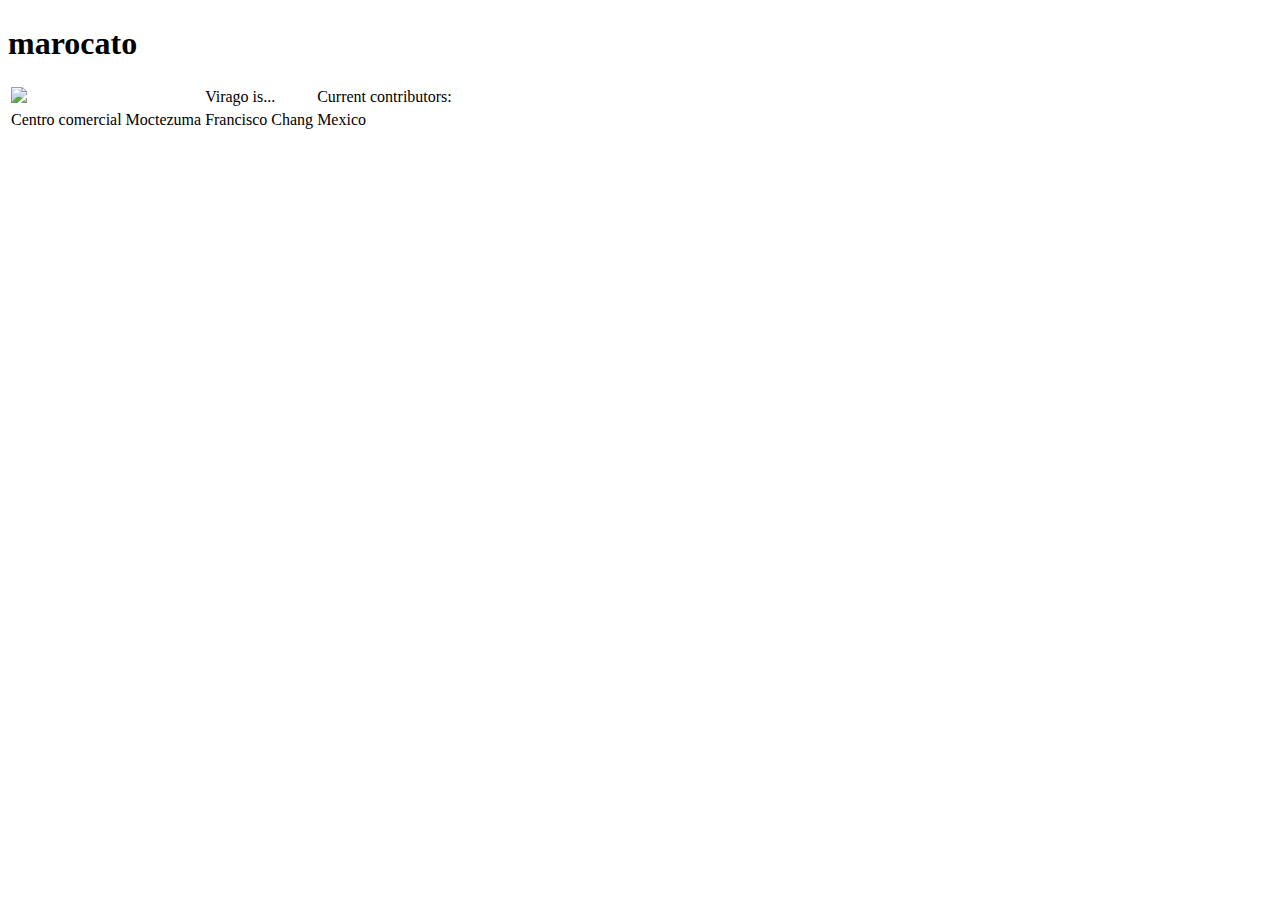
==== projects.html @ a141891c "Add files via upload" ====
<!DOCTYPE HTML>
</html>
  <head>
    <title>Official marocato</title>
    <link rel="stylesheet" href="mstyle.css">
  </head>
  <body>
    <div class="maintopheader">
		<h1 style="margin-top: 2%">marocato</h1>
    </div>
	<div class="lebanner">
		 <table class="projects">
		  <tr>
			<td class="projecttableimageholder">	<img src="images/projects/VIRAGO.png" class="projecttableimage">	</td>
			<td>Virago is...</td>
			<td>Current contributors:</td>
		  </tr>
		  <tr>
			<td>Centro comercial Moctezuma</td>
			<td>Francisco Chang</td>
			<td>Mexico</td>
		  </tr>
		</table> 
	</div>
	
  </body>
</html>
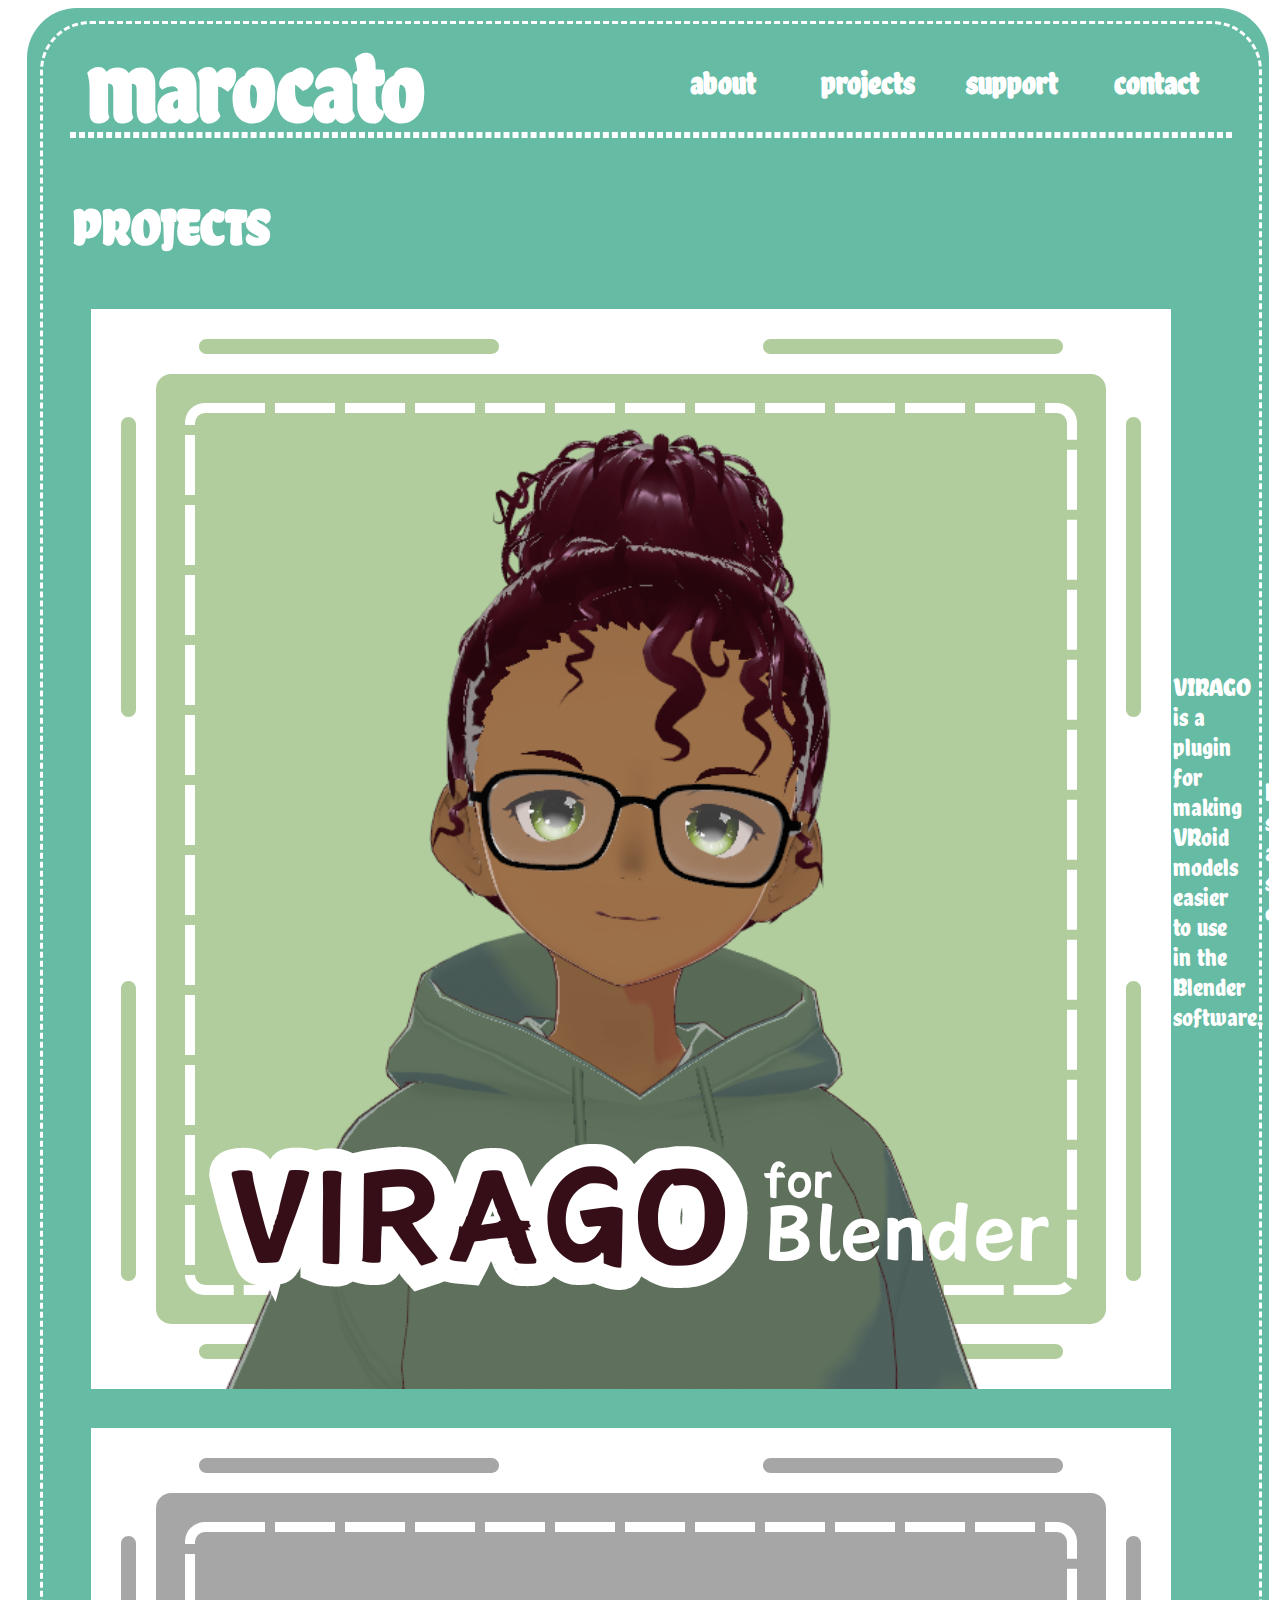
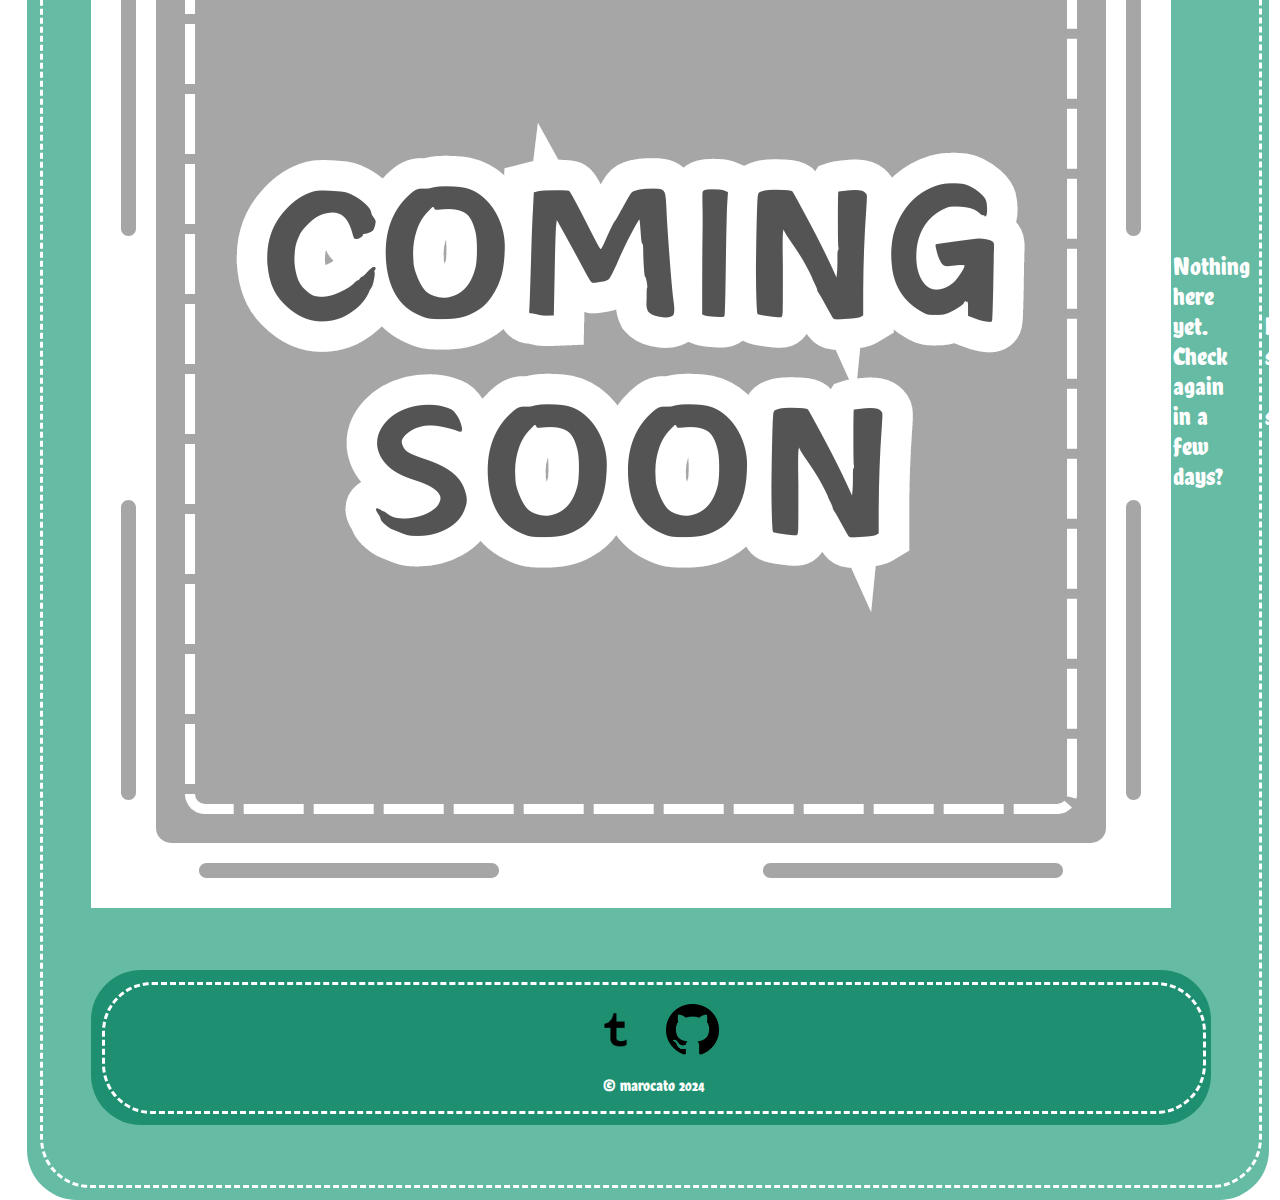
==== commit ab2adda0: "Update projects.html" ====
--- a/projects.html
+++ b/projects.html
@@ -1,27 +1,77 @@
 <!DOCTYPE HTML>
+<html>
+	<head>
+		<title>Official marocato</title>
+		<link rel="stylesheet" href="mystylesheet.css">
+	</head>
+	<body>
+		<div class="colorborder">
+			<div class="dashedborder">
+			
+				<br>
+				<div class="navbar">
+					<div style="width:50%; min-width:250px; float: left">
+						<h1 style="margin: none; padding: none; margin-left: 2.5%; margin-top: -2.5%; margin-bottom: -2.5%; font-size: 100px" onclick="window.location.href='index.html';"> marocato </h1>
+					</div>
+					<div style="width:50%; min-width:250px; float: right; text-align:center">
+						<div style="width: 25%; float: left; min-width:100px" onclick="window.location.href='about.html';"> <h1>about</h1> </div>
+						<div style="width: 25%; float: left; min-width:100px" onclick="window.location.href='projects.html';"> <h1>projects</h1> </div>
+						<div style="width: 25%; float: left; min-width:100px" onclick="window.location.href='support.html';"> <h1>support</h1> </div>
+						<div style="width: 25%; float: left; min-width:100px" onclick="window.location.href='contact.html';"> <h1>contact</h1> </div>
+					</div>
+				</div>
+			
+				<hr>
+				
+				<div class="bigcont">
+					<br>
+					<h1 style="font-size:50px">PROJECTS</h1>
+					<table>
+						
+						<!--VIRAGO blender-->
+						<tr>
+							<td style="padding: 1%; width: 15%">	<img src="graphics/projects/VIRAGO.png" class="projecttableimage">	</td>
+							<td style="padding: 1%; width: 20%">VIRAGO is a plugin for making VRoid models easier to use in the Blender software.</td>
+							<td style="padding: 1%; width: 15%; text-align: center">Project status: <br>alpha stage, ongoing</td>
+							<td style="padding: 1%; width: 20%; text-align: center">Current contributors:<br>	marocato<br>zerolingual<br>Ace	</td>
+							<td style="padding: 1%; width: 20%; text-align: center">Current supporters:	<br>	zerolingual	</td>
+							<td style="padding: 1%; width: 10%">
+								<div class="buttonborder"><div class="dashedborder" onclick="window.location.href='https://github.com/Maro-Akile';"> download </div></div>
+								<br>
+								<div class="buttonborder"><div class="dashedborder" onclick="window.location.href='images/projects/VIRAGO/guide.html';"> guide </div></div>
+							</td>
+						</tr>
+						
+						<!--empty-->
+						<tr>
+							<td style="padding: 1%; width: 15%">	<img src="graphics/projects/un.png" class="projecttableimage">	</td>
+							<td style="padding: 1%; width: 20%">Nothing here yet. Check again in a few days?</td>
+							<td style="padding: 1%; width: 15%; text-align: center">Project status: <br>not started</td>
+							<td style="padding: 1%; width: 20%; text-align: center">Current contributors:	<br>none	</td>
+							<td style="padding: 1%; width: 20%; text-align: center">Current supporters:	<br>none	</td>
+							<td style="padding: 1%; width: 10%">
+								<div class="buttonborder" style="background-color: #777"><div class="dashedborder"> download </div></div>
+								<br>
+								<div class="buttonborder" style="background-color: #777"><div class="dashedborder"> guide </div></div>
+							</td>
+						</tr>
+					<table>
+				</div>
+				
+				<br><br>
+				<div class="sitefooter">
+					<div class="sitefootercont">
+						<br>
+						<div style="width:95%; min-width:250px; margin: auto; text-align:center">
+							<img src='graphics/tumblr.png' alt='news' width='5%' style="margin-right: 2%" onclick="window.location.href='https://www.tumblr.com/blog/marocato';">
+							<img src='graphics/github.png' alt='news' width='5%' onclick="window.location.href='https://github.com/Maro-Akile';">
+						</div>
+						<p>&copy marocato 2024 </p>
+					</div>
+				</div>
+				
+			</div>
+		</div>
+	</body>
 </html>
-  <head>
-    <title>Official marocato</title>
-    <link rel="stylesheet" href="mstyle.css">
-  </head>
-  <body>
-    <div class="maintopheader">
-		<h1 style="margin-top: 2%">marocato</h1>
-    </div>
-	<div class="lebanner">
-		 <table class="projects">
-		  <tr>
-			<td class="projecttableimageholder">	<img src="images/projects/VIRAGO.png" class="projecttableimage">	</td>
-			<td>Virago is...</td>
-			<td>Current contributors:</td>
-		  </tr>
-		  <tr>
-			<td>Centro comercial Moctezuma</td>
-			<td>Francisco Chang</td>
-			<td>Mexico</td>
-		  </tr>
-		</table> 
-	</div>
 	
-  </body>
-</html>--- a/mystylesheet.css
+++ b/mystylesheet.css
@@ -0,0 +1,81 @@
+@font-face { font-family: Chela One; src: url("graphics/ChelaOne-Regular.ttf"); }
+
+html {
+	margin: 0px;
+	height: 100%;
+	width: 100%;
+}
+
+body {
+	width: 100%;
+	height: auto;
+	min-width:500px;
+	min-height:350px;
+	background-color: white;
+	font-family: Chela One, sans-serif;
+	color:white;
+}
+
+.colorborder {
+	height: 95%;
+	width: 95%;
+	margin: auto;
+	background-color: #66bba5;
+	border-radius: 50px;
+	padding: 1%;
+}
+
+.dashedborder {
+	height: 100%;
+	width: 100%;
+	margin: auto;
+	border-radius: 50px;
+	border-style: dashed;
+	border-color: white;
+}
+
+hr {
+	width: 95%;
+	border-style: dashed;
+	border-color: white;
+	border-width: 3px;
+}
+
+.navbar {
+	height: auto;
+	width: 95%;
+	margin: auto;
+	display:block;
+}
+
+.bigcont {
+	height: auto;
+	width: 95%;
+	margin: auto;
+	margin-bottom: 2.5%;
+	background-color: none;
+}
+
+.sitefooter {
+	height: auto;
+	width: 95%;
+	margin: auto;
+	margin-bottom: 2.5%;
+	background-color: #1f8f72;
+	padding: 1%;
+	border-radius: 50px;
+}
+
+.sitefootercont {
+	height: 100%;
+	width: 100%;
+	margin: auto;
+	border-radius: 50px;
+	border-style: dashed;
+	border-color: white;
+	text-align: center;
+}
+
+td {
+	font-size: 25px;
+}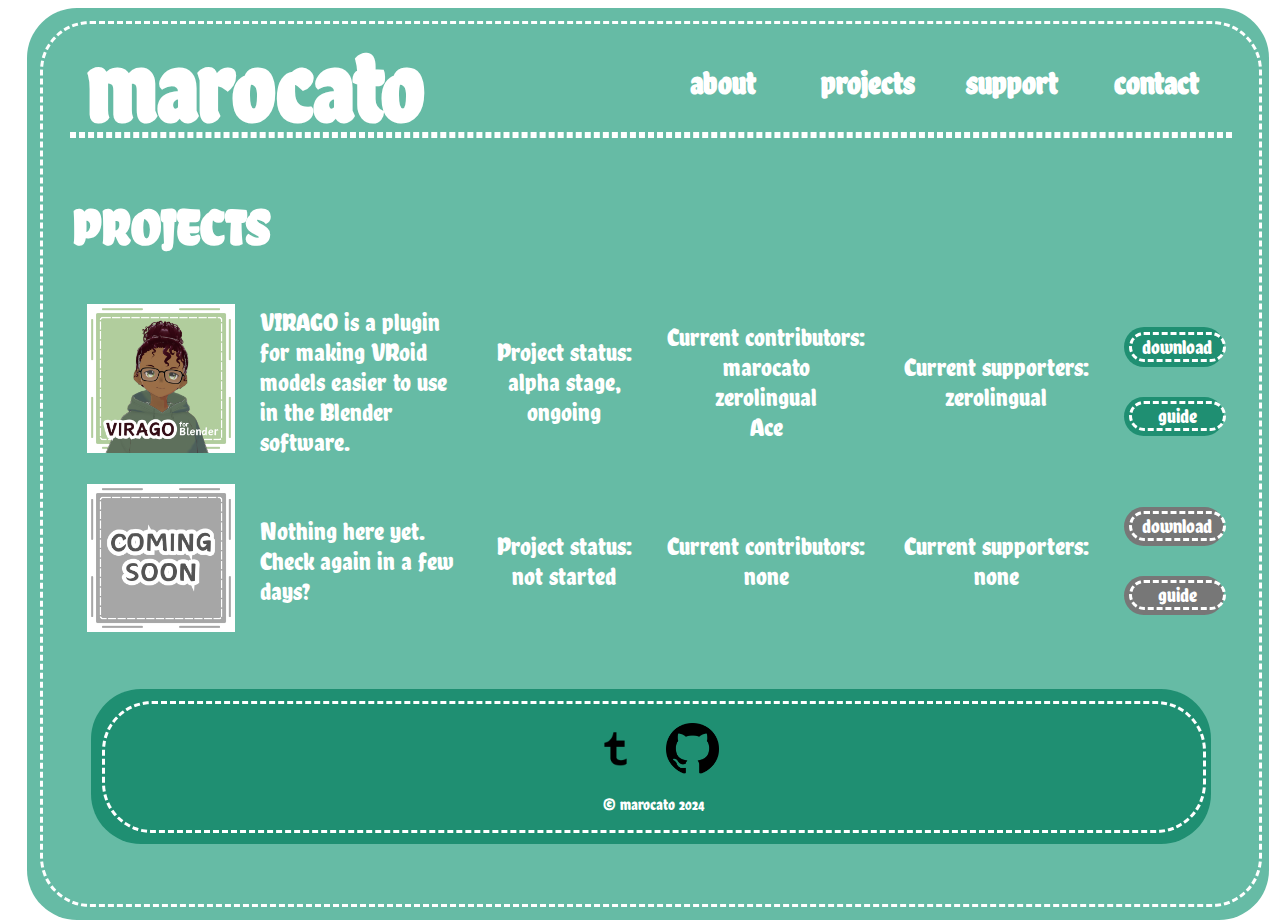
==== commit a242a334: "Update projects.html" ====
--- a/projects.html
+++ b/projects.html
@@ -30,7 +30,7 @@
 						
 						<!--VIRAGO blender-->
 						<tr>
-							<td style="padding: 1%; width: 15%">	<img src="graphics/projects/VIRAGO.png" class="projecttableimage">	</td>
+							<td style="padding: 1%; width: 15%">	<img src="graphics/projects/VIRAGO.png" class="projecttableimage" width="15%">	</td>
 							<td style="padding: 1%; width: 20%">VIRAGO is a plugin for making VRoid models easier to use in the Blender software.</td>
 							<td style="padding: 1%; width: 15%; text-align: center">Project status: <br>alpha stage, ongoing</td>
 							<td style="padding: 1%; width: 20%; text-align: center">Current contributors:<br>	marocato<br>zerolingual<br>Ace	</td>
--- a/mystylesheet.css
+++ b/mystylesheet.css
@@ -78,4 +78,22 @@
 
 td {
 	font-size: 25px;
-}+}
+
+.projecttableimage {
+	height: 100%;
+	width: 100%;
+	max-width: 300px;
+	min-width: 100px;
+	background-color: black;
+}
+
+.buttonborder {
+	height: 50%;
+	width: 100%;
+	background-color:#1f8f72;
+	text-align: center;
+	border-radius: 50px;
+	padding: 5%;
+	font-size: 20px;
+}
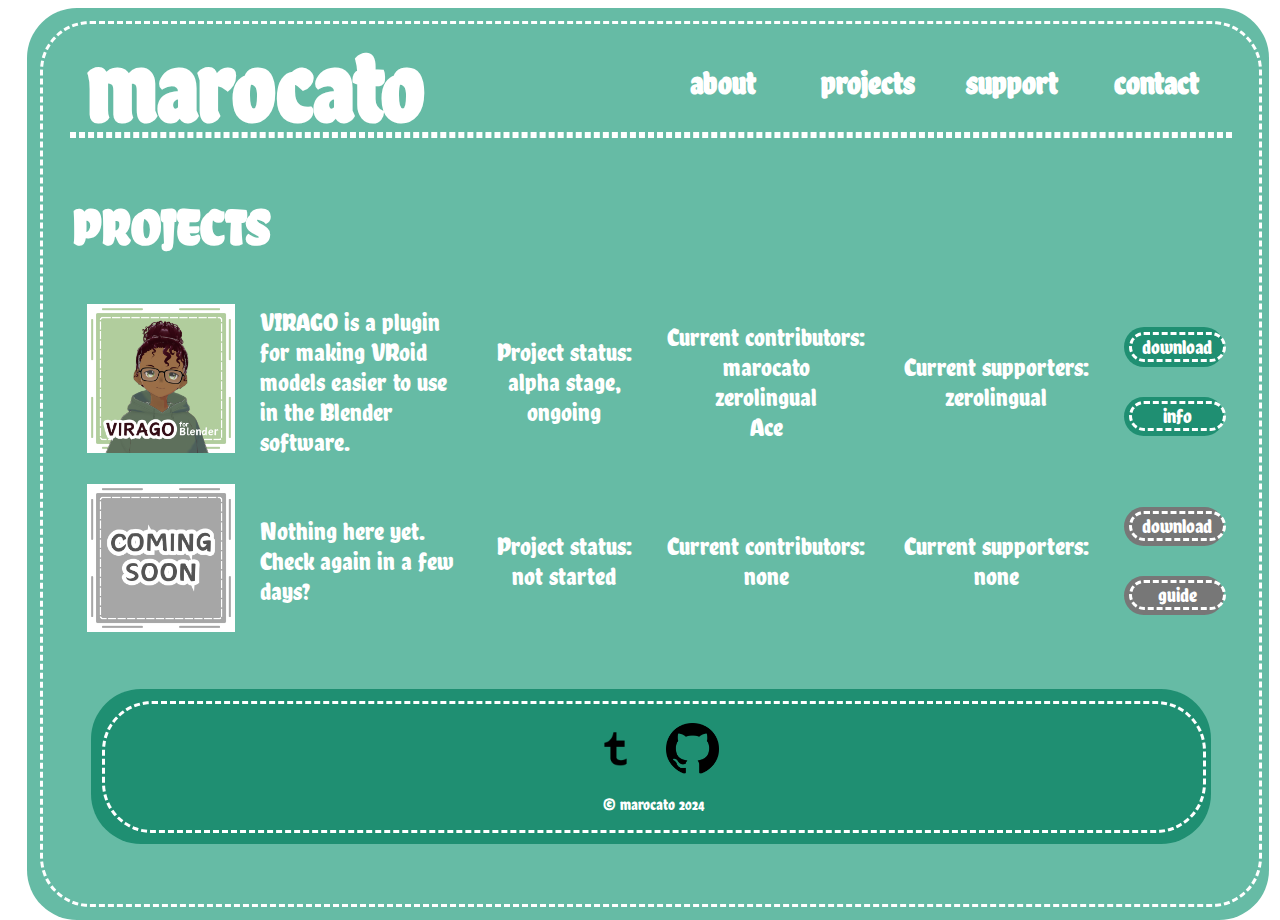
==== commit cba297f0: "Update projects.html" ====
--- a/projects.html
+++ b/projects.html
@@ -36,9 +36,9 @@
 							<td style="padding: 1%; width: 20%; text-align: center">Current contributors:<br>	marocato<br>zerolingual<br>Ace	</td>
 							<td style="padding: 1%; width: 20%; text-align: center">Current supporters:	<br>	zerolingual	</td>
 							<td style="padding: 1%; width: 10%">
-								<div class="buttonborder"><div class="dashedborder" onclick="window.location.href='https://github.com/Maro-Akile';"> download </div></div>
+								<div class="buttonborder"><div class="dashedborder" onclick="window.location.href='images/projects/VIRAGO/access.html';"> download </div></div>
 								<br>
-								<div class="buttonborder"><div class="dashedborder" onclick="window.location.href='images/projects/VIRAGO/guide.html';"> guide </div></div>
+								<div class="buttonborder"><div class="dashedborder" onclick="window.location.href='images/projects/VIRAGO/guide.html';"> info </div></div>
 							</td>
 						</tr>
 						
@@ -63,7 +63,7 @@
 					<div class="sitefootercont">
 						<br>
 						<div style="width:95%; min-width:250px; margin: auto; text-align:center">
-							<img src='graphics/tumblr.png' alt='news' width='5%' style="margin-right: 2%" onclick="window.location.href='https://www.tumblr.com/blog/marocato';">
+							<img src='graphics/tumblr.png' alt='news' width='5%' style="margin-right: 2%" onclick="window.location.href='https://www.tumblr.com/blog/marocato-official';">
 							<img src='graphics/github.png' alt='news' width='5%' onclick="window.location.href='https://github.com/Maro-Akile';">
 						</div>
 						<p>&copy marocato 2024 </p>
